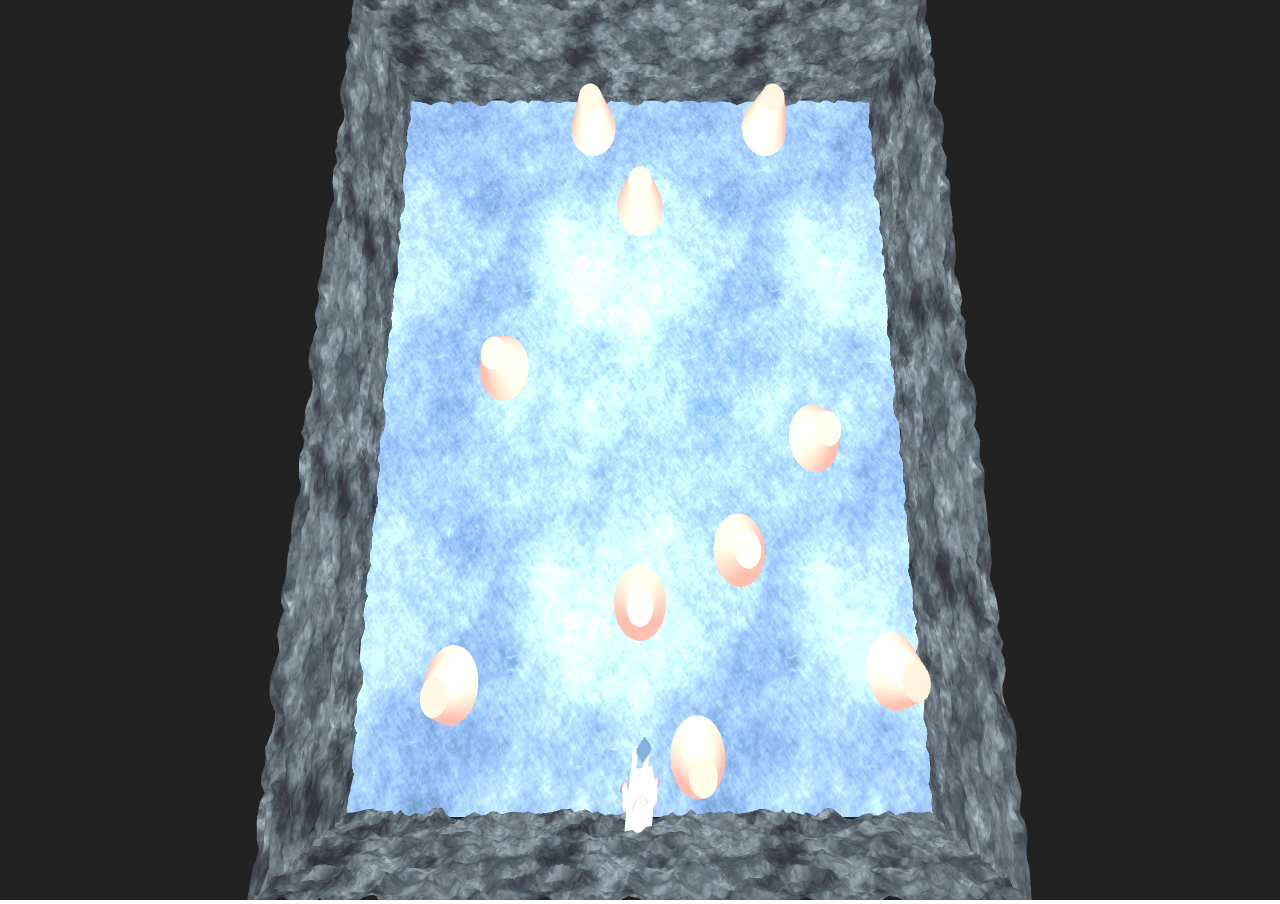
==== lindex.html @ 3b7ed13d "a lot of things" ====
<!DOCTYPE html>
<html>
	<head>
		<meta charset=utf-8>
		<meta name="viewport" content="width=device-width, user-scalable=no, minimum-scale=1.0, maximum-scale=1.0">
		<title>Escape room</title>
		<link rel="stylesheet" href="css/style.css"> 
	</head>

	<body>
		<canvas id="canvas"></canvas>
		<script src="libs/threejs/build/three.js"></script>
		<script src="libs/threejs/examples/js/controls/PointerLockControls.js"></script>

		<script src="js/components/room.js"></script>
		<script src="js/components/rock.js"></script>
		<script src="js/components/player.js"></script>
		<script src="js/SceneManager.js"></script>
		<script src="js/main.js"></script>

	</body>
</html>
---- css/style.css ----
html, body 
{ 
	margin: 0; 
	width: 100%; 
	height: 100%; 
	overflow: hidden;
}
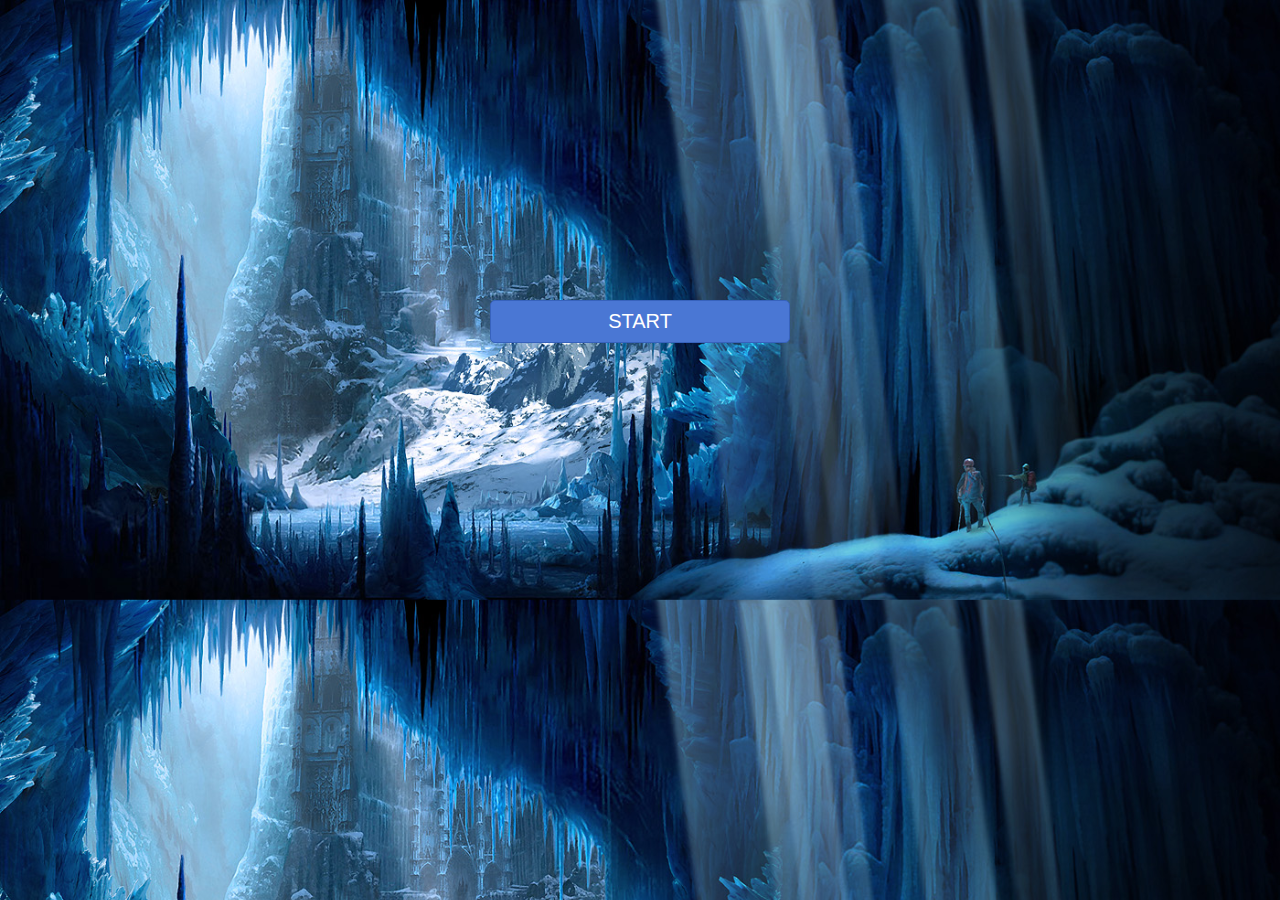
==== commit 4b4ea414: "second last push" ====
--- a/lindex.html
+++ b/lindex.html
@@ -1,23 +1,25 @@
 <!DOCTYPE html>
 <html>
 	<head>
-		<meta charset=utf-8>
-		<meta name="viewport" content="width=device-width, user-scalable=no, minimum-scale=1.0, maximum-scale=1.0">
-		<title>Escape room</title>
-		<link rel="stylesheet" href="css/style.css"> 
+		<title>Ice room escape</title>
+		<style>
+			body {
+				background-image: url("assets/utils/index.png ");
+				background-size: 100%;
+			}
+		</style>
+		<link rel="stylesheet" type="text/css" href="css/win.css"> 
 	</head>
 
 	<body>
-		<canvas id="canvas"></canvas>
-		<script src="libs/threejs/build/three.js"></script>
-		<script src="libs/threejs/examples/js/controls/PointerLockControls.js"></script>
-
-		<script src="js/components/room.js"></script>
-		<script src="js/components/rock.js"></script>
-		<script src="js/components/player.js"></script>
-		<script src="js/SceneManager.js"></script>
-		<script src="js/main.js"></script>
-
+		<script>
+			function loadGame() {
+				window.location.href = "./game.html";
+			}
+		</script>
+		<div id="index">
+			<button class="button" onclick="loadGame()">START</button>
+		</div>
 	</body>
 </html>
 
--- a/css/win.css
+++ b/css/win.css
@@ -0,0 +1,106 @@
+html{   
+    width: 100%;   
+    height: 100%;   
+    overflow: hidden;   
+    font-style: sans-serif;   
+   }   
+   body{   
+    width: 100%;   
+    height: 100%;   
+    font-family: 'Open Sans',sans-serif;   
+    margin: 0;   
+    background-color: #4A374A;   
+   }   
+   #login{   
+    position: absolute;   
+    top: 50%;   
+    left:50%;   
+    margin: -150px 0 0 -150px;   
+    width: 300px;   
+    height: 300px;   
+   }
+    #index {
+        position: absolute;
+        top: 50%;
+        left: 50%;
+        margin: -150px 0 0 -150px;
+        width: 300px;
+        height: 300px;
+    }
+   #login h1{   
+    color: #fff;   
+    text-shadow:0 0 10px;   
+    letter-spacing: 1px;   
+    text-align: center;   
+   }   
+   h1{   
+    font-size: 2em;   
+    margin: 0.67em 0;   
+   }
+    #login h3 {
+        color: #fff;
+        text-shadow: 0 0 10px;
+        letter-spacing: 1px;
+        text-align: center;
+    }   
+    h3 {
+        font-size: 2em;
+        margin: 0.67em 0;
+    }
+   input{   
+    width: 278px;   
+    height: 18px;   
+    margin-bottom: 10px;   
+    outline: none;   
+    padding: 10px;   
+    font-size: 13px;   
+    color: #fff;   
+    text-shadow:1px 1px 1px;   
+    border-top: 1px solid #312E3D;   
+    border-left: 1px solid #312E3D;   
+    border-right: 1px solid #312E3D;   
+    border-bottom: 1px solid #56536A;   
+    border-radius: 4px;   
+    background-color: #2D2D3F;   
+   }   
+   .res{   
+    width: 300px;   
+    min-height: 20px;   
+    display: block;   
+    background-color: #4a77d4;   
+    border: 1px solid #3762bc;   
+    color: #fff;   
+    padding: 9px 14px;   
+    font-size: 20px;   
+    line-height: normal;   
+    border-radius: 5px;   
+    margin: 0;   
+   }
+   .home{   
+    width: 300px;   
+    min-height: 20px;   
+    display: block;   
+    background-color: #4a77d4;   
+    border: 1px solid #3762bc;   
+    color: #fff;   
+    padding: 9px 14px;   
+    font-size: 20px;   
+    line-height: normal;   
+    border-radius: 5px;   
+    margin: 0;   
+
+   }
+
+.button {
+    width: 300px;
+    min-height: 20px;
+    display: block;
+    background-color: #4a77d4;
+    border: 1px solid #3762bc;
+    color: #fff;
+    padding: 9px 14px;
+    font-size: 20px;
+    line-height: normal;
+    border-radius: 5px;
+    margin: 0;
+}